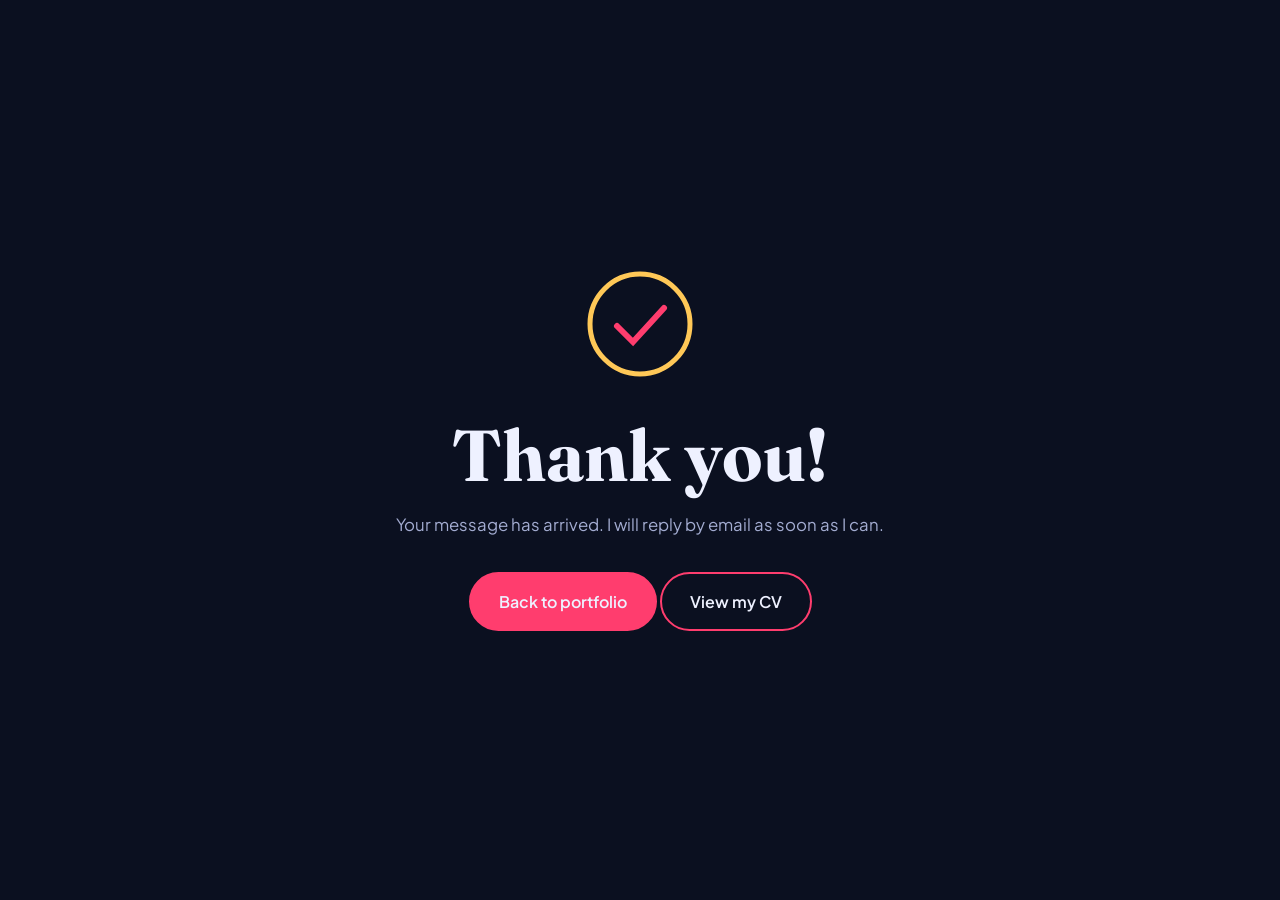
==== thank-you.html @ e0704321 "Add files via upload" ====
<!DOCTYPE html>
<html lang="en"><head>
<meta charset="utf-8"><meta name="viewport" content="width=device-width,initial-scale=1">
<title>Thank you | Ruviru Sandaruwan</title>
<link href="https://fonts.googleapis.com/css2?family=Fraunces:opsz,wght@9..144,700&family=Plus+Jakarta+Sans:wght@400;600&display=swap" rel="stylesheet">
<link rel="stylesheet" href="style.css">
</head><body>
<main class="thanks"><div class="wrap">
  <!-- Animated tick: draws itself when the page opens -->
  <svg class="tick" viewBox="0 0 110 110" aria-hidden="true"><circle cx="55" cy="55" r="50"/><path d="M32 57l16 16 31-34"/></svg>
  <h1 style="font-size:clamp(2.4rem,6vw,4.5rem)">Thank you!</h1>
  <p class="sub" style="margin:16px auto 32px">Your message has arrived. I will reply by email as soon as I can.</p>
  <a class="btn fill" href="index.html">Back to portfolio</a>
  <a class="btn" href="assets/Ruviru_Sandaruwan_CV.pdf" target="_blank" rel="noopener">View my CV</a>
</div></main>
</body></html>
---- style.css ----
/* =====================================================
   STYLE.CSS  -  change colours / fonts in :root only
   ===================================================== */
:root{
  --bg:#0b1020;        /* page background (deep navy) */
  --panel:#141b33;     /* cards */
  --line:#26305a;      /* borders */
  --text:#eef1ff;      /* main text */
  --muted:#a3acd1;     /* small text */
  --brand:#ff3d6e;    /* main accent (crimson, like your tie) */
  --brand2:#ffc857;   /* second accent (gold, like your badge) */
  --font:'Plus Jakarta Sans',system-ui,sans-serif;
  --head:'Fraunces',Georgia,serif;
}
*{box-sizing:border-box;margin:0;padding:0}
html{scroll-behavior:smooth}
body{background:var(--bg);color:var(--text);font:400 1.05rem/1.7 var(--font);overflow-x:hidden}
a{color:inherit;text-decoration:none}
img{max-width:100%;display:block}
:focus-visible{outline:3px solid var(--brand2);outline-offset:3px}
.wrap{width:min(1120px,92%);margin:auto}
section{padding:96px 0}
h1,h2,h3{font-family:var(--head);line-height:1.1;font-weight:700}
h2{font-size:clamp(2rem,4.5vw,3.2rem);margin-bottom:12px}
.sub{color:var(--muted);max-width:60ch;margin-bottom:40px}

/* NAV */
nav{position:fixed;inset:0 0 auto;z-index:50;background:rgba(11,16,32,.8);backdrop-filter:blur(12px);border-bottom:1px solid var(--line)}
nav .wrap{display:flex;justify-content:space-between;align-items:center;height:68px}
.logo{font:700 1.3rem var(--head)}
.logo b{color:var(--brand)}
nav ul{display:flex;gap:26px;list-style:none;font-size:.95rem}
nav ul a{color:var(--muted);transition:color .2s}
nav ul a:hover{color:var(--text)}

/* BUTTONS */
.btn{display:inline-block;padding:14px 28px;border-radius:999px;font-weight:600;border:2px solid var(--brand);transition:.25s;cursor:pointer;font-family:inherit;font-size:1rem;color:var(--text);background:none}
.btn.fill{background:var(--brand)}
.btn:hover{transform:translateY(-3px);box-shadow:0 10px 30px rgba(255,61,110,.35)}

/* HERO - the one big animated moment */
.hero{min-height:100vh;display:flex;align-items:center;padding-top:90px;position:relative}
.hero .wrap{display:grid;grid-template-columns:1.2fr .8fr;gap:48px;align-items:center}
.hero h1{font-size:clamp(2.8rem,7.5vw,5.8rem);letter-spacing:-.02em}
.hero h1 span{display:inline-block;opacity:0;transform:translateY(60px) rotate(4deg);animation:rise .9s cubic-bezier(.2,.8,.2,1) forwards}
@keyframes rise{to{opacity:1;transform:none}}
.role{margin:20px 0 28px;font-size:1.25rem;color:var(--brand2);min-height:2em}
.role::after{content:'|';animation:blink 1s infinite;margin-left:2px}
@keyframes blink{50%{opacity:0}}
.hero p.lead{color:var(--muted);max-width:52ch;margin-bottom:32px}
.photo{position:relative;justify-self:center;width:min(380px,80%)}
.photo img{border-radius:48% 52% 45% 55%/55% 45% 55% 45%;animation:morph 9s ease-in-out infinite;border:4px solid var(--brand2);position:relative;z-index:2}
.photo::before{content:'';position:absolute;inset:-18px;border-radius:50%;background:conic-gradient(var(--brand),var(--brand2),var(--brand));filter:blur(40px);opacity:.45;animation:spin 12s linear infinite}
@keyframes morph{50%{border-radius:55% 45% 55% 45%/45% 55% 45% 55%}}
@keyframes spin{to{transform:rotate(360deg)}}
.stats{display:flex;gap:36px;margin-top:44px;flex-wrap:wrap}
.stats strong{display:block;font:700 2.2rem var(--head);color:var(--text)}
.stats small{color:var(--muted)}

/* ABOUT / SKILLS */
.two{display:grid;grid-template-columns:1fr 1fr;gap:48px}
.bars div{margin-bottom:18px}
.bars span{display:flex;justify-content:space-between;font-size:.95rem;margin-bottom:6px}
.bar{height:8px;background:var(--line);border-radius:9px;overflow:hidden}
.bar i{display:block;height:100%;width:0;background:linear-gradient(90deg,var(--brand),var(--brand2));border-radius:9px;transition:width 1.4s cubic-bezier(.2,.8,.2,1)}

/* WORK GRID + FILTER */
.filters{display:flex;gap:10px;flex-wrap:wrap;margin-bottom:32px}
.filters button{padding:10px 22px;border-radius:999px;border:1px solid var(--line);background:var(--panel);color:var(--muted);cursor:pointer;font:600 .95rem var(--font);transition:.2s}
.filters button.on,.filters button:hover{background:var(--brand);color:#fff;border-color:var(--brand)}
.grid{display:grid;grid-template-columns:repeat(auto-fill,minmax(260px,1fr));gap:22px}
.card{background:var(--panel);border:1px solid var(--line);border-radius:18px;overflow:hidden;cursor:pointer;transition:.3s;text-align:left;color:inherit;font:inherit;padding:0}
.card:hover{transform:translateY(-6px);border-color:var(--brand)}
.thumb{aspect-ratio:4/3;display:grid;place-items:center;background:linear-gradient(135deg,var(--c1),var(--c2));font-size:3rem;position:relative;overflow:hidden}
.thumb img{width:100%;height:100%;object-fit:cover;position:absolute;inset:0}
.card h3{font-size:1.15rem;padding:16px 18px 2px}
.card p{padding:0 18px 18px;color:var(--muted);font-size:.9rem}
.card.hide{display:none}

/* LIGHTBOX */
#lb{position:fixed;inset:0;background:rgba(5,8,18,.92);display:none;place-items:center;z-index:100;padding:24px}
#lb.open{display:grid}
#lb .box{max-width:900px;width:100%;position:relative}
#lb img,#lb video{max-height:80vh;margin:auto;border-radius:14px}
#lb .x{position:absolute;top:-44px;right:0;background:none;border:0;color:#fff;font-size:2rem;cursor:pointer}
#lb p{text-align:center;margin-top:12px;color:var(--muted)}

/* TIMELINE (CV) */
.tl{border-left:2px solid var(--line);padding-left:28px}
.tl article{margin-bottom:30px;position:relative}
.tl article::before{content:'';position:absolute;left:-37px;top:8px;width:14px;height:14px;border-radius:50%;background:var(--brand)}
.tl small{color:var(--brand2)}
.tl h3{font-size:1.2rem}
.tl p{color:var(--muted);font-size:.95rem}
.chips{display:flex;flex-wrap:wrap;gap:8px;margin-top:10px}
.chips span{padding:6px 14px;border:1px solid var(--line);border-radius:999px;font-size:.88rem;color:var(--muted)}

/* CONTACT */
form{display:grid;gap:14px}
input,textarea{width:100%;padding:15px 18px;border-radius:14px;border:1px solid var(--line);background:var(--panel);color:var(--text);font:inherit}
input:focus,textarea:focus{border-color:var(--brand);outline:none}
.info li{list-style:none;margin-bottom:16px;color:var(--muted)}
.info b{display:block;color:var(--text)}
footer{padding:32px 0;text-align:center;color:var(--muted);border-top:1px solid var(--line);font-size:.9rem}

/* THANK YOU PAGE */
.thanks{min-height:100vh;display:grid;place-items:center;text-align:center}
.tick{width:110px;height:110px;margin:0 auto 28px}
.tick circle{fill:none;stroke:var(--brand2);stroke-width:5;stroke-dasharray:320;stroke-dashoffset:320;animation:draw 1s .2s forwards}
.tick path{fill:none;stroke:var(--brand);stroke-width:6;stroke-linecap:round;stroke-dasharray:80;stroke-dashoffset:80;animation:draw .6s 1s forwards}
@keyframes draw{to{stroke-dashoffset:0}}

/* scroll reveal (used once per section heading only) */
.rv{opacity:0;transform:translateY(30px);transition:.8s}
.rv.in{opacity:1;transform:none}

@media(max-width:820px){
  .hero .wrap,.two{grid-template-columns:1fr}
  .photo{order:-1;width:55%}
  nav ul{display:none}
}
@media(prefers-reduced-motion:reduce){*{animation:none!important;transition:none!important}.hero h1 span,.rv{opacity:1;transform:none}}

/* =====================================================
   UPGRADE: photo frame slider, CV tabs, pop-up, TV sizes
   ===================================================== */
.logo{font-size:1.2rem;letter-spacing:.01em}
.logo b{background:linear-gradient(90deg,var(--brand),var(--brand2));-webkit-background-clip:text;background-clip:text;color:transparent}
.burger{display:none;background:none;border:1px solid var(--line);color:var(--text);width:44px;height:44px;border-radius:12px;font-size:1.3rem;cursor:pointer}

/* Photo: rounded frame with gold offset border + auto-changing images */
.photo{width:min(400px,85%)}
.photo::before{inset:auto;top:20px;left:20px;right:-20px;bottom:-20px;border:3px solid var(--brand2);border-radius:30px;background:none;filter:none;opacity:1;animation:none}
.frame{position:relative;aspect-ratio:4/5;border-radius:28px;overflow:hidden;z-index:2;box-shadow:0 30px 60px rgba(0,0,0,.5);transform:rotate(-2deg);animation:float 6s ease-in-out infinite}
@keyframes float{50%{transform:rotate(-2deg) translateY(-14px)}}
.photo .slide{position:absolute;inset:0;width:100%;height:100%;object-fit:cover;object-position:center 30%;border:0;border-radius:0;animation:none;opacity:0;transform:scale(1.1);transition:opacity 1.2s,transform 6s linear}
.photo .slide.on{opacity:1;transform:scale(1)}
.dots{position:absolute;z-index:4;left:0;right:0;bottom:12px;display:flex;justify-content:center;gap:8px}
.dots i{width:9px;height:9px;border-radius:9px;background:rgba(255,255,255,.5);transition:.4s}
.dots i.on{width:26px;background:var(--brand2)}
.chip{position:absolute;z-index:5;padding:9px 16px;border-radius:999px;background:rgba(20,27,51,.92);border:1px solid var(--line);font-size:.9rem;font-weight:600;box-shadow:0 10px 24px rgba(0,0,0,.4);animation:bob 5s ease-in-out infinite}
.chip.c1{top:8%;left:-14%}.chip.c2{top:44%;right:-16%;animation-delay:1.2s}.chip.c3{bottom:14%;left:-10%;animation-delay:2.4s}
@keyframes bob{50%{transform:translateY(-10px)}}

/* CV tabs */
.tabs{display:flex;gap:8px;margin-bottom:22px}
.tabs button{padding:10px 22px;border-radius:999px;border:1px solid var(--line);background:var(--panel);color:var(--muted);font:600 .95rem var(--font);cursor:pointer;transition:.2s}
.tabs button.on{background:var(--brand);color:#fff;border-color:var(--brand)}
.pane{display:none}.pane.on{display:block;animation:rise .6s forwards}
.cvbox{border:1px solid var(--line);border-radius:20px;overflow:hidden;background:var(--panel)}
.cvbox iframe{width:100%;height:80vh;min-height:520px;border:0;display:block}
.cvbox p{padding:14px 20px;color:var(--muted);font-size:.9rem;display:flex;justify-content:space-between;flex-wrap:wrap;gap:10px}
.cvbox a{color:var(--brand2);font-weight:600}

/* Pop-up viewer: framed picture, soft round icons, caption under */
#lb .box{max-width:960px}
#lb .bar2{display:flex;justify-content:space-between;align-items:center;margin-bottom:12px}
#lb .badge{padding:6px 16px;border-radius:999px;background:var(--brand);font-size:.85rem;font-weight:600}
#lb .tools{display:flex;gap:10px}
#lb .ic{position:static;width:44px;height:44px;border-radius:50%;border:1px solid rgba(255,255,255,.18);background:rgba(255,255,255,.08);color:#fff;font-size:1.25rem;cursor:pointer;display:grid;place-items:center;transition:.25s}
#lb .ic:hover{background:var(--brand);transform:scale(1.1)}
#lb .frame2{border:3px solid var(--brand2);border-radius:20px;padding:8px;background:rgba(255,255,255,.04);box-shadow:0 0 60px rgba(255,61,110,.25);animation:pop .45s cubic-bezier(.2,.9,.3,1.3)}
@keyframes pop{from{opacity:0;transform:scale(.9)}}
#lb .cap{text-align:center;margin-top:16px}
#lb .cap h3{font-size:1.5rem}
#lb .cap p{margin:4px 0 0}

/* Big screens: TVs and large desktops scale everything up */
@media(min-width:1600px){html{font-size:19px}.wrap{width:min(1500px,90%)}}
@media(min-width:2200px){html{font-size:25px}.wrap{width:min(2000px,88%)}}
@media(min-width:3000px){html{font-size:34px}.wrap{width:min(2700px,88%)}}

/* Tablet and phone */
@media(max-width:820px){
  .burger{display:block}
  nav ul{position:absolute;top:68px;left:0;right:0;background:var(--bg);flex-direction:column;padding:20px 6%;border-bottom:1px solid var(--line);display:none}
  nav ul.open{display:flex}
  .photo{width:min(300px,68%);margin-bottom:24px}
  .chip{font-size:.78rem;padding:7px 12px}.chip.c1{left:-8%}.chip.c2{right:-8%}.chip.c3{left:-6%}
  section{padding:64px 0}
}

/* Thank-you tick starts drawing only when the section scrolls into view */
.tick circle,.tick path{animation-play-state:paused}
.in .tick circle,.in .tick path{animation-play-state:running}
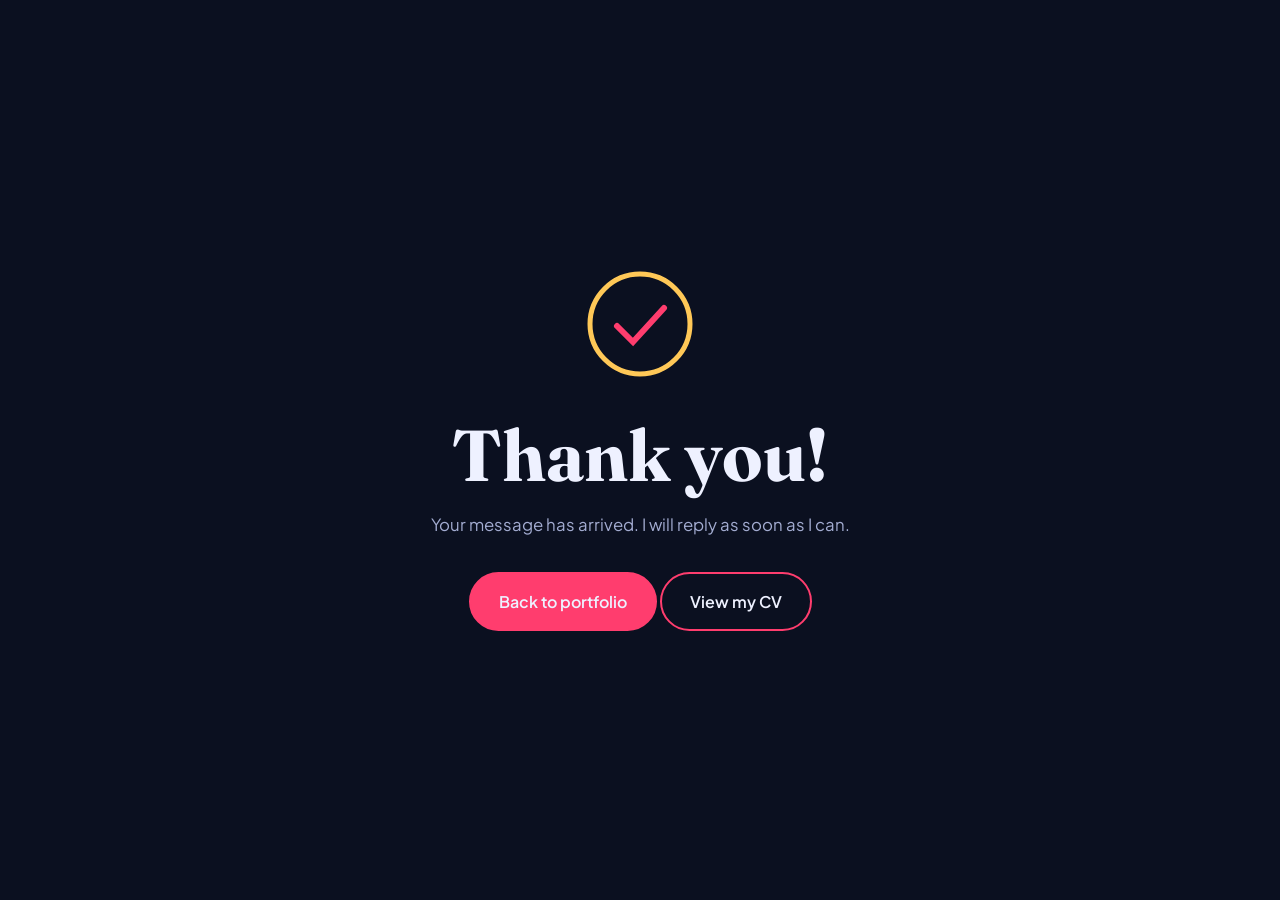
==== commit 2ac34a13: "Add files via upload" ====
--- a/thank-you.html
+++ b/thank-you.html
@@ -9,7 +9,7 @@
   <!-- Animated tick: draws itself when the page opens -->
   <svg class="tick" viewBox="0 0 110 110" aria-hidden="true"><circle cx="55" cy="55" r="50"/><path d="M32 57l16 16 31-34"/></svg>
   <h1 style="font-size:clamp(2.4rem,6vw,4.5rem)">Thank you!</h1>
-  <p class="sub" style="margin:16px auto 32px">Your message has arrived. I will reply by email as soon as I can.</p>
+  <p class="sub" style="margin:16px auto 32px">Your message has arrived. I will reply as soon as I can.</p>
   <a class="btn fill" href="index.html">Back to portfolio</a>
   <a class="btn" href="assets/Ruviru_Sandaruwan_CV.pdf" target="_blank" rel="noopener">View my CV</a>
 </div></main>
--- a/style.css
+++ b/style.css
@@ -183,3 +183,16 @@
 /* Thank-you tick starts drawing only when the section scrolls into view */
 .tick circle,.tick path{animation-play-state:paused}
 .in .tick circle,.in .tick path{animation-play-state:running}
+
+/* Work cards: preview picture, play sign, soft glow on hover */
+.thumb .ico{position:relative;z-index:0}
+.thumb img{transition:transform .6s}
+.card:hover .thumb img{transform:scale(1.08)}
+.card:hover{box-shadow:0 18px 40px rgba(255,61,110,.22)}
+.thumb .play{position:absolute;right:12px;bottom:12px;z-index:2;width:38px;height:38px;border-radius:50%;background:rgba(255,61,110,.92);color:#fff;font-style:normal;font-size:14px;display:grid;place-items:center;padding-left:3px;box-shadow:0 6px 18px rgba(0,0,0,.45)}
+
+/* FIX: cards are buttons, and buttons centre their content up and down.
+   This makes every card start at the top, so all preview pictures line up. */
+.card{display:flex;flex-direction:column;justify-content:flex-start;align-items:stretch;width:100%}
+.card .thumb{width:100%;flex:none}
+.card p{flex:1}
